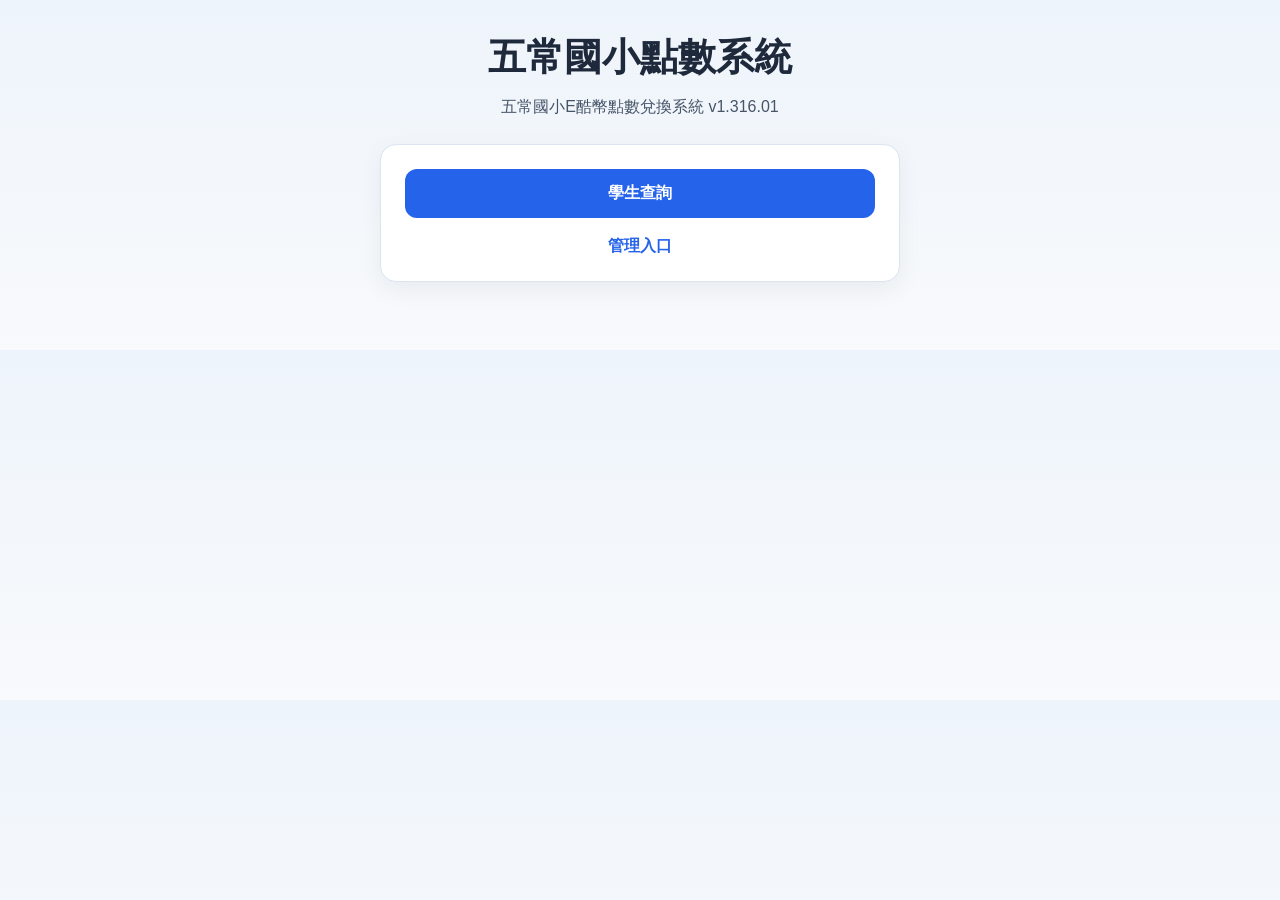
==== index.html @ 2b1d93e1 "Update index.html" ====
<!DOCTYPE html>
<html lang="zh-Hant">
<head>
  <meta charset="UTF-8" />
  <meta name="viewport" content="width=device-width, initial-scale=1.0" />
  <title>五常國小點數系統</title>
  <link rel="stylesheet" href="style.css" />
</head>
<body>
  <main class="container">
    <header class="page-header">
      <h1>五常國小點數系統</h1>
      <p class="subtitle">五常國小E酷幣點數兌換系統 v1.316.01</p>
    </header>

    <section class="card menu-card">
      <a class="big-button" href="student.html">學生查詢</a>
      <a class="small-link" href="admin.html">管理入口</a>
    </section>
  </main>
</body>
</html>
---- style.css ----
* {
  box-sizing: border-box;
}

:root {
  --bg: #f4f7fb;
  --card: #ffffff;
  --border: #dbe5f0;
  --text: #1e293b;
  --muted: #475569;
  --primary: #2563eb;
  --primary-hover: #1d4ed8;
  --success: #166534;
  --error: #b91c1c;
  --shadow: 0 8px 24px rgba(15, 23, 42, 0.06);
}

body {
  margin: 0;
  font-family: "Noto Sans TC", "Microsoft JhengHei", sans-serif;
  background: linear-gradient(180deg, #eef4fb 0%, #f8fafc 100%);
  color: var(--text);
}

.container {
  max-width: 860px;
  margin: 0 auto;
  padding: 32px 16px 48px;
}

.container.narrow {
  max-width: 680px;
}

.page-header {
  text-align: center;
  margin-bottom: 24px;
}

h1 {
  margin: 0 0 10px;
  font-size: clamp(1.8rem, 4vw, 2.4rem);
}

h2 {
  margin-top: 0;
  margin-bottom: 16px;
  font-size: 1.3rem;
}

.subtitle {
  margin: 0;
  color: var(--muted);
  line-height: 1.7;
}

.card {
  background: var(--card);
  border: 1px solid var(--border);
  border-radius: 16px;
  padding: 24px;
  margin-bottom: 20px;
  box-shadow: var(--shadow);
}

.narrow-card {
  max-width: 520px;
  margin-left: auto;
  margin-right: auto;
}

.menu-card {
  text-align: center;
  max-width: 520px;
  margin-left: auto;
  margin-right: auto;
}

label {
  display: block;
  margin-bottom: 8px;
  font-weight: 700;
}

input {
  width: 100%;
  padding: 13px 14px;
  font-size: 1rem;
  border: 1px solid #cbd5e1;
  border-radius: 10px;
  margin-bottom: 14px;
  background: #fff;
}

input:focus {
  outline: 3px solid rgba(37, 99, 235, 0.16);
  border-color: var(--primary);
}

button,
.big-button,
.result-item {
  width: 100%;
  border: none;
  border-radius: 12px;
  background: var(--primary);
  color: #fff;
  padding: 14px 18px;
  font-size: 1rem;
  font-weight: 700;
  cursor: pointer;
  text-decoration: none;
  display: inline-block;
  text-align: center;
}

button:hover,
.big-button:hover,
.result-item:hover {
  background: var(--primary-hover);
}

.small-link {
  display: inline-block;
  margin-top: 18px;
  color: var(--primary);
  text-decoration: none;
  font-weight: 700;
}

.small-link:hover,
.back-area a:hover {
  text-decoration: underline;
}

.message {
  min-height: 1.6em;
  margin: 12px 0 0;
  color: var(--success);
  line-height: 1.6;
}

.message.error {
  color: var(--error);
}

.result-grid {
  display: grid;
  grid-template-columns: 120px 1fr;
  gap: 12px 16px;
}

.result-grid > div:nth-child(odd) {
  font-weight: 700;
  color: #334155;
}

.points-value {
  font-size: 1.2rem;
  font-weight: 800;
}

.results-list {
  display: grid;
  gap: 12px;
}

.result-item {
  background: #eff6ff;
  color: var(--text);
  border: 1px solid #bfdbfe;
  text-align: left;
}

.result-item:hover {
  background: #dbeafe;
}

.result-item strong,
.result-item span {
  display: block;
  line-height: 1.6;
}

.result-item strong {
  font-size: 1.05rem;
  margin-bottom: 2px;
}

.empty-tip {
  margin: 0;
  color: var(--muted);
}

hr {
  border: none;
  border-top: 1px solid #e2e8f0;
  margin: 24px 0;
}

.hidden {
  display: none;
}

.back-area {
  text-align: center;
  margin-top: 28px;
}

.back-area a {
  color: var(--primary);
  text-decoration: none;
  font-weight: 700;
}

@media (max-width: 640px) {
  .container {
    padding-top: 24px;
  }

  .card {
    padding: 18px;
    border-radius: 14px;
  }

  .result-grid {
    grid-template-columns: 88px 1fr;
    gap: 10px 12px;
  }
}
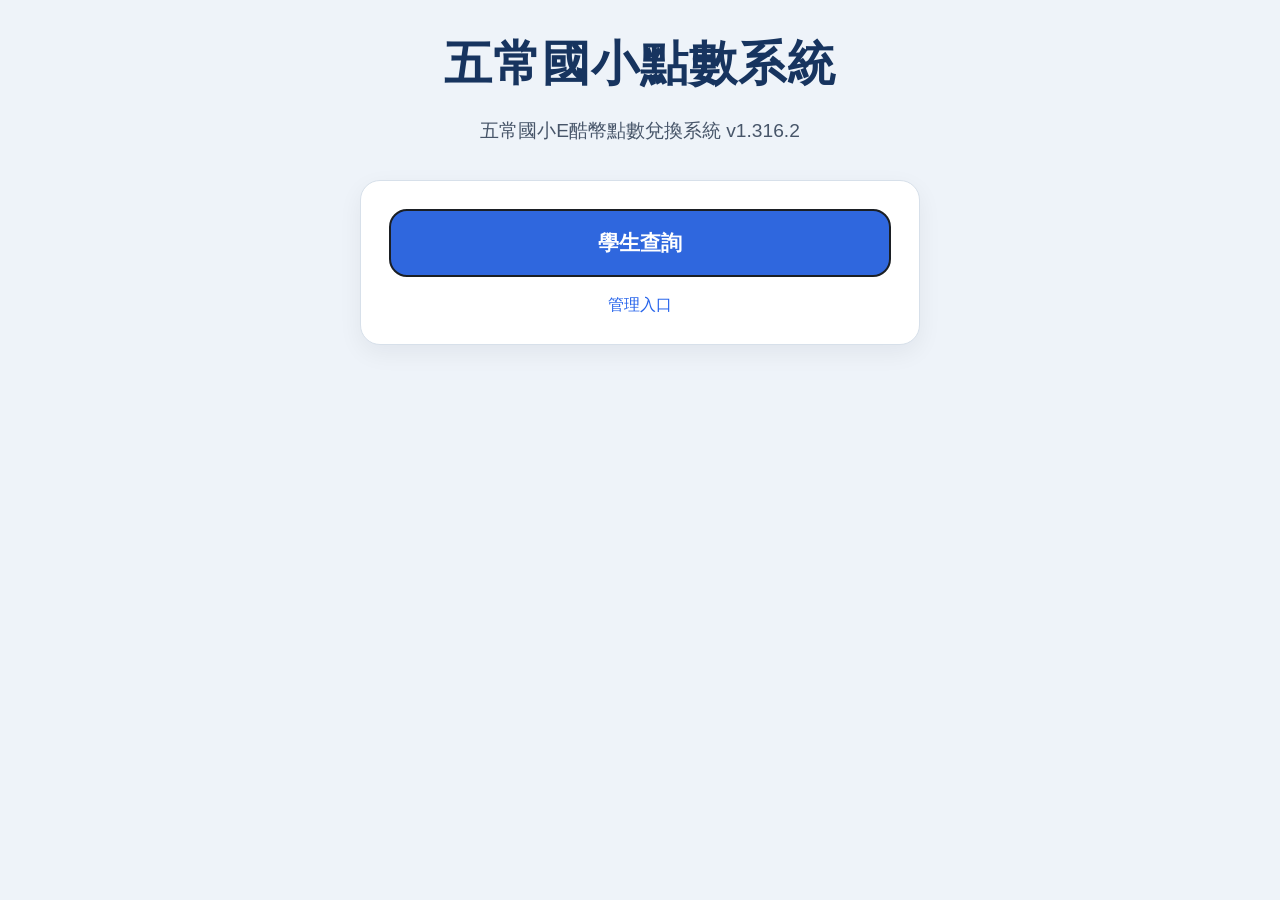
==== commit aea8d342: "Update index.html" ====
--- a/index.html
+++ b/index.html
@@ -10,7 +10,7 @@
   <main class="container">
     <header class="page-header">
       <h1>五常國小點數系統</h1>
-      <p class="subtitle">五常國小E酷幣點數兌換系統 v1.316.01</p>
+      <p class="subtitle">五常國小E酷幣點數兌換系統 v1.316.2</p>
     </header>
 
     <section class="card menu-card">
--- a/style.css
+++ b/style.css
@@ -2,194 +2,173 @@
   box-sizing: border-box;
 }
 
-:root {
-  --bg: #f4f7fb;
-  --card: #ffffff;
-  --border: #dbe5f0;
-  --text: #1e293b;
-  --muted: #475569;
-  --primary: #2563eb;
-  --primary-hover: #1d4ed8;
-  --success: #166534;
-  --error: #b91c1c;
-  --shadow: 0 8px 24px rgba(15, 23, 42, 0.06);
-}
-
+html,
 body {
   margin: 0;
+  padding: 0;
   font-family: "Noto Sans TC", "Microsoft JhengHei", sans-serif;
-  background: linear-gradient(180deg, #eef4fb 0%, #f8fafc 100%);
-  color: var(--text);
+  background: #eef3f9;
+  color: #1f2937;
+}
+
+body {
+  min-height: 100vh;
 }
 
 .container {
   max-width: 860px;
   margin: 0 auto;
-  padding: 32px 16px 48px;
-}
-
-.container.narrow {
-  max-width: 680px;
-}
-
-.page-header {
-  text-align: center;
+  padding: 32px 20px 56px;
+}
+
+h1 {
+  margin: 0 0 12px;
+  text-align: center;
+  font-size: 3rem;
+  font-weight: 800;
+  letter-spacing: 1px;
+  color: #17345f;
+}
+
+h2 {
+  margin: 0 0 16px;
+  font-size: 1.35rem;
+  font-weight: 700;
+  color: #17345f;
+}
+
+.subtitle {
+  text-align: center;
+  color: #475569;
+  font-size: 1.2rem;
+  margin-bottom: 32px;
+  line-height: 1.7;
+}
+
+.card {
+  background: #ffffff;
+  border: 1px solid #d7e0ea;
+  border-radius: 20px;
+  padding: 28px;
   margin-bottom: 24px;
-}
-
-h1 {
-  margin: 0 0 10px;
-  font-size: clamp(1.8rem, 4vw, 2.4rem);
-}
-
-h2 {
-  margin-top: 0;
-  margin-bottom: 16px;
-  font-size: 1.3rem;
-}
-
-.subtitle {
-  margin: 0;
-  color: var(--muted);
-  line-height: 1.7;
-}
-
-.card {
-  background: var(--card);
-  border: 1px solid var(--border);
-  border-radius: 16px;
-  padding: 24px;
-  margin-bottom: 20px;
-  box-shadow: var(--shadow);
-}
-
-.narrow-card {
-  max-width: 520px;
+  box-shadow: 0 8px 24px rgba(15, 23, 42, 0.06);
+}
+
+.menu-card {
+  max-width: 560px;
   margin-left: auto;
   margin-right: auto;
-}
-
-.menu-card {
-  text-align: center;
-  max-width: 520px;
-  margin-left: auto;
-  margin-right: auto;
+  text-align: center;
 }
 
 label {
   display: block;
-  margin-bottom: 8px;
-  font-weight: 700;
-}
-
-input {
+  margin-bottom: 10px;
+  font-size: 1.15rem;
+  font-weight: 700;
+  color: #111827;
+}
+
+input,
+select {
   width: 100%;
-  padding: 13px 14px;
-  font-size: 1rem;
-  border: 1px solid #cbd5e1;
-  border-radius: 10px;
-  margin-bottom: 14px;
+  padding: 16px 18px;
+  font-size: 1.15rem;
+  border: 1.5px solid #c6d1df;
+  border-radius: 14px;
   background: #fff;
-}
-
-input:focus {
-  outline: 3px solid rgba(37, 99, 235, 0.16);
-  border-color: var(--primary);
+  color: #111827;
+  outline: none;
+  margin-bottom: 16px;
+  transition: border-color 0.2s ease, box-shadow 0.2s ease;
+}
+
+input:focus,
+select:focus {
+  border-color: #2f67de;
+  box-shadow: 0 0 0 4px rgba(47, 103, 222, 0.12);
 }
 
 button,
-.big-button,
-.result-item {
+.big-button {
+  display: inline-block;
   width: 100%;
-  border: none;
-  border-radius: 12px;
-  background: var(--primary);
-  color: #fff;
-  padding: 14px 18px;
-  font-size: 1rem;
-  font-weight: 700;
+  border: 2px solid #1b1f24;
+  border-radius: 18px;
+  background: #2f67de;
+  color: #ffffff;
+  padding: 18px 20px;
+  font-size: 1.3rem;
+  font-weight: 700;
+  text-align: center;
+  text-decoration: none;
   cursor: pointer;
-  text-decoration: none;
-  display: inline-block;
-  text-align: center;
+  transition: transform 0.05s ease, background 0.2s ease;
 }
 
 button:hover,
-.big-button:hover,
-.result-item:hover {
-  background: var(--primary-hover);
+.big-button:hover {
+  background: #2558c5;
+}
+
+button:active,
+.big-button:active {
+  transform: translateY(1px);
 }
 
 .small-link {
   display: inline-block;
   margin-top: 18px;
-  color: var(--primary);
+  color: #2563eb;
+  font-size: 1rem;
   text-decoration: none;
-  font-weight: 700;
-}
-
-.small-link:hover,
+}
+
+.small-link:hover {
+  text-decoration: underline;
+}
+
+.message {
+  min-height: 1.6em;
+  margin-top: 6px;
+  font-size: 1.1rem;
+  color: #166534;
+}
+
+.message.error {
+  color: #dc2626;
+}
+
+.hidden {
+  display: none;
+}
+
+.result-grid {
+  display: grid;
+  grid-template-columns: 140px 1fr;
+  gap: 12px 14px;
+  align-items: center;
+}
+
+.result-grid > div:nth-child(odd) {
+  font-weight: 700;
+  color: #334155;
+}
+
+.back-area {
+  text-align: center;
+  margin-top: 28px;
+}
+
+.back-area a {
+  color: #2563eb;
+  font-size: 1.2rem;
+  font-weight: 700;
+  text-decoration: none;
+}
+
 .back-area a:hover {
   text-decoration: underline;
-}
-
-.message {
-  min-height: 1.6em;
-  margin: 12px 0 0;
-  color: var(--success);
-  line-height: 1.6;
-}
-
-.message.error {
-  color: var(--error);
-}
-
-.result-grid {
-  display: grid;
-  grid-template-columns: 120px 1fr;
-  gap: 12px 16px;
-}
-
-.result-grid > div:nth-child(odd) {
-  font-weight: 700;
-  color: #334155;
-}
-
-.points-value {
-  font-size: 1.2rem;
-  font-weight: 800;
-}
-
-.results-list {
-  display: grid;
-  gap: 12px;
-}
-
-.result-item {
-  background: #eff6ff;
-  color: var(--text);
-  border: 1px solid #bfdbfe;
-  text-align: left;
-}
-
-.result-item:hover {
-  background: #dbeafe;
-}
-
-.result-item strong,
-.result-item span {
-  display: block;
-  line-height: 1.6;
-}
-
-.result-item strong {
-  font-size: 1.05rem;
-  margin-bottom: 2px;
-}
-
-.empty-tip {
-  margin: 0;
-  color: var(--muted);
 }
 
 hr {
@@ -198,33 +177,130 @@
   margin: 24px 0;
 }
 
-.hidden {
-  display: none;
-}
-
-.back-area {
-  text-align: center;
-  margin-top: 28px;
-}
-
-.back-area a {
-  color: var(--primary);
-  text-decoration: none;
-  font-weight: 700;
-}
-
-@media (max-width: 640px) {
+.result-item-button {
+  width: 100%;
+  text-align: left;
+  background: #ffffff;
+  color: #1f2937;
+  border: 1px solid #d7e0ea;
+  border-radius: 14px;
+  padding: 16px 18px;
+  margin-bottom: 12px;
+  cursor: pointer;
+  box-shadow: none;
+}
+
+.result-item-button:hover {
+  background: #f8fbff;
+  border-color: #b8c9df;
+}
+
+.result-item-main {
+  display: flex;
+  justify-content: space-between;
+  align-items: center;
+  gap: 12px;
+  margin-bottom: 8px;
+  flex-wrap: wrap;
+}
+
+.result-item-main strong {
+  font-size: 1.1rem;
+  color: #0f172a;
+}
+
+.result-item-main span {
+  color: #334155;
+  font-size: 1rem;
+}
+
+.result-item-side {
+  color: #475569;
+  font-size: 0.98rem;
+  line-height: 1.5;
+}
+
+#searchResults {
+  display: flex;
+  flex-direction: column;
+  gap: 0;
+}
+
+#studentCard .result-grid {
+  margin-bottom: 8px;
+}
+
+#adjustBtn,
+#searchBtn,
+#verifyBtn {
+  margin-top: 4px;
+}
+
+@media (max-width: 768px) {
   .container {
-    padding-top: 24px;
+    padding: 24px 16px 40px;
+  }
+
+  h1 {
+    font-size: 2.25rem;
+  }
+
+  h2 {
+    font-size: 1.2rem;
+  }
+
+  .subtitle {
+    font-size: 1.05rem;
+    margin-bottom: 24px;
   }
 
   .card {
-    padding: 18px;
+    padding: 20px;
+    border-radius: 16px;
+  }
+
+  label {
+    font-size: 1rem;
+  }
+
+  input,
+  select {
+    font-size: 1rem;
+    padding: 14px 15px;
+  }
+
+  button,
+  .big-button {
+    font-size: 1.1rem;
+    padding: 16px;
     border-radius: 14px;
   }
 
   .result-grid {
-    grid-template-columns: 88px 1fr;
-    gap: 10px 12px;
-  }
-}
+    grid-template-columns: 110px 1fr;
+    gap: 10px 10px;
+  }
+
+  .back-area a {
+    font-size: 1.05rem;
+  }
+}
+
+@media (max-width: 520px) {
+  h1 {
+    font-size: 1.9rem;
+  }
+
+  .result-grid {
+    grid-template-columns: 1fr;
+  }
+
+  .result-grid > div:nth-child(odd) {
+    padding-top: 6px;
+  }
+
+  .result-item-main {
+    flex-direction: column;
+    align-items: flex-start;
+  }
+}
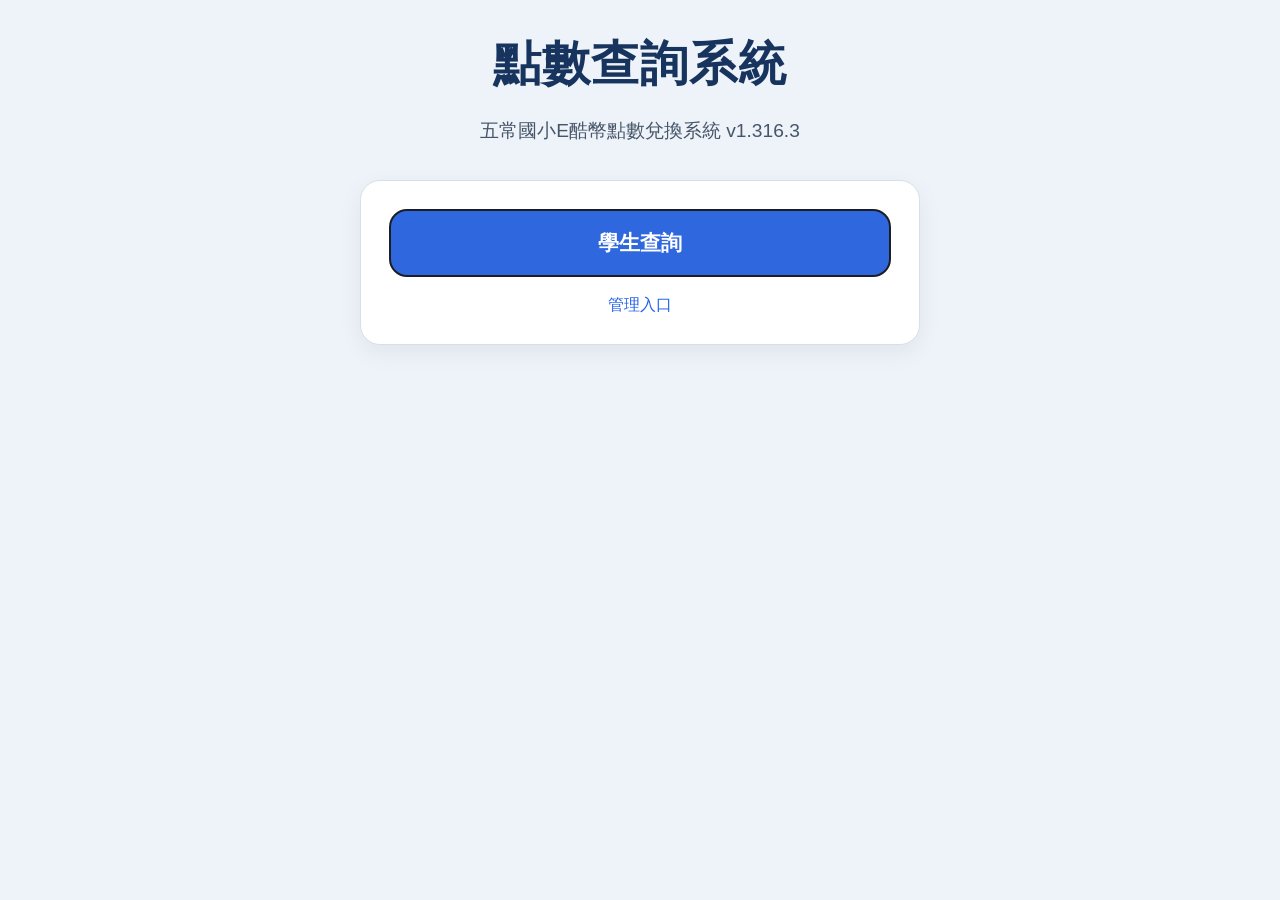
==== commit 7bcab0ee: "Update index.html" ====
--- a/index.html
+++ b/index.html
@@ -3,20 +3,18 @@
 <head>
   <meta charset="UTF-8" />
   <meta name="viewport" content="width=device-width, initial-scale=1.0" />
-  <title>五常國小點數系統</title>
+  <title>點數查詢系統</title>
   <link rel="stylesheet" href="style.css" />
 </head>
 <body>
   <main class="container">
-    <header class="page-header">
-      <h1>五常國小點數系統</h1>
-      <p class="subtitle">五常國小E酷幣點數兌換系統 v1.316.2</p>
-    </header>
+    <h1>點數查詢系統</h1>
+    <p class="subtitle">五常國小E酷幣點數兌換系統 v1.316.3</p>
 
-    <section class="card menu-card">
+    <div class="card menu-card">
       <a class="big-button" href="student.html">學生查詢</a>
       <a class="small-link" href="admin.html">管理入口</a>
-    </section>
+    </div>
   </main>
 </body>
 </html>
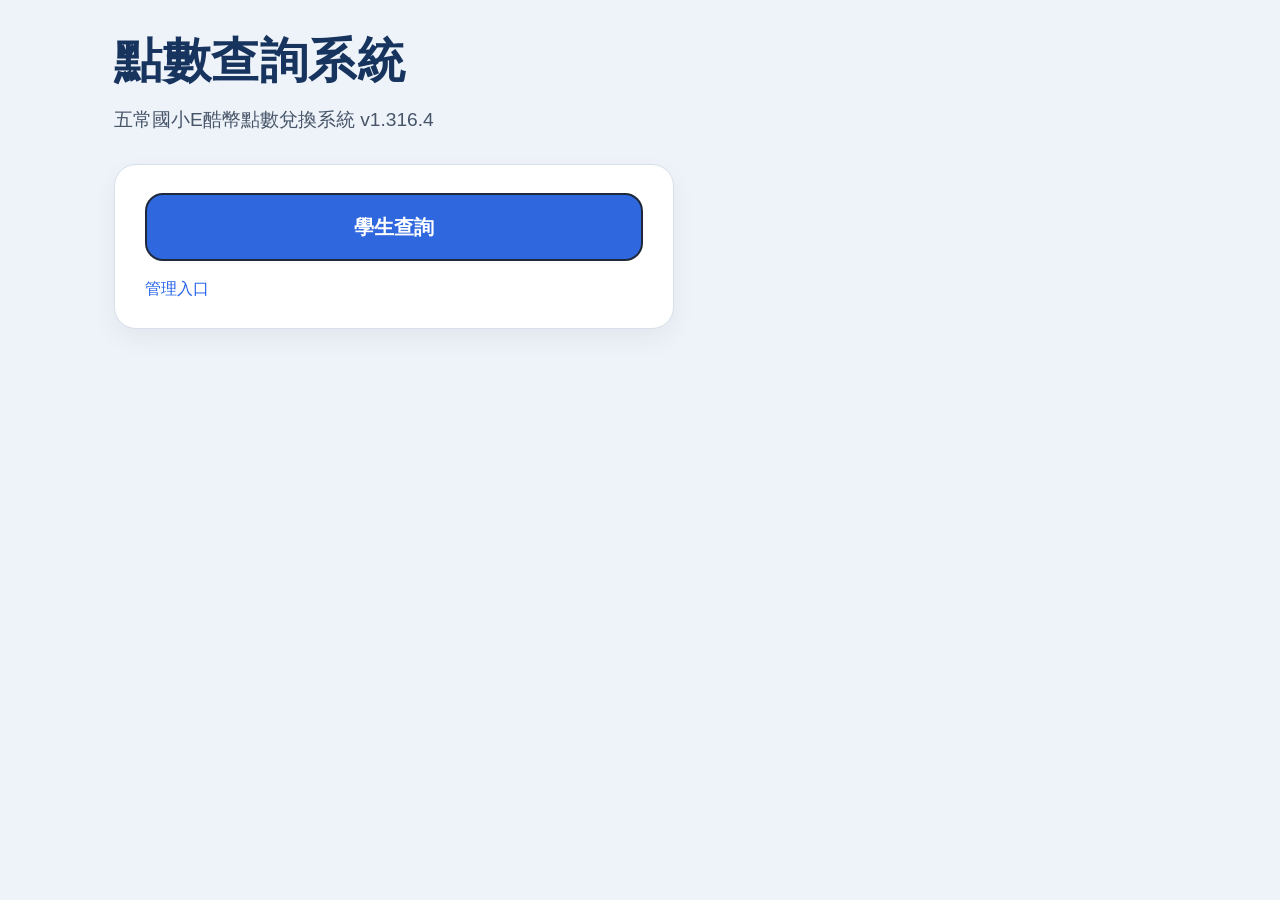
==== commit 0dcd83c7: "Update index.html" ====
--- a/index.html
+++ b/index.html
@@ -9,7 +9,7 @@
 <body>
   <main class="container">
     <h1>點數查詢系統</h1>
-    <p class="subtitle">五常國小E酷幣點數兌換系統 v1.316.3</p>
+    <p class="subtitle">五常國小E酷幣點數兌換系統 v1.316.4</p>
 
     <div class="card menu-card">
       <a class="big-button" href="student.html">學生查詢</a>
--- a/style.css
+++ b/style.css
@@ -6,6 +6,7 @@
 body {
   margin: 0;
   padding: 0;
+  min-height: 100%;
   font-family: "Noto Sans TC", "Microsoft JhengHei", sans-serif;
   background: #eef3f9;
   color: #1f2937;
@@ -16,18 +17,18 @@
 }
 
 .container {
-  max-width: 860px;
+  max-width: 1100px;
   margin: 0 auto;
-  padding: 32px 20px 56px;
+  padding: 32px 24px 64px;
 }
 
 h1 {
-  margin: 0 0 12px;
-  text-align: center;
+  margin: 0 0 14px;
   font-size: 3rem;
   font-weight: 800;
-  letter-spacing: 1px;
+  line-height: 1.2;
   color: #17345f;
+  letter-spacing: 0.5px;
 }
 
 h2 {
@@ -38,27 +39,23 @@
 }
 
 .subtitle {
-  text-align: center;
+  margin: 0 0 28px;
+  font-size: 1.2rem;
+  line-height: 1.7;
   color: #475569;
-  font-size: 1.2rem;
-  margin-bottom: 32px;
-  line-height: 1.7;
 }
 
 .card {
   background: #ffffff;
   border: 1px solid #d7e0ea;
-  border-radius: 20px;
-  padding: 28px;
+  border-radius: 22px;
+  padding: 28px 30px;
   margin-bottom: 24px;
-  box-shadow: 0 8px 24px rgba(15, 23, 42, 0.06);
+  box-shadow: 0 10px 26px rgba(15, 23, 42, 0.05);
 }
 
 .menu-card {
   max-width: 560px;
-  margin-left: auto;
-  margin-right: auto;
-  text-align: center;
 }
 
 label {
@@ -73,13 +70,14 @@
 select {
   width: 100%;
   padding: 16px 18px;
-  font-size: 1.15rem;
-  border: 1.5px solid #c6d1df;
-  border-radius: 14px;
-  background: #fff;
+  margin-bottom: 16px;
+  border: 1.5px solid #c7d2e0;
+  border-radius: 16px;
+  background: #ffffff;
   color: #111827;
+  font-size: 1.12rem;
+  line-height: 1.4;
   outline: none;
-  margin-bottom: 16px;
   transition: border-color 0.2s ease, box-shadow 0.2s ease;
 }
 
@@ -93,17 +91,17 @@
 .big-button {
   display: inline-block;
   width: 100%;
-  border: 2px solid #1b1f24;
+  border: 2px solid #1e293b;
   border-radius: 18px;
   background: #2f67de;
   color: #ffffff;
   padding: 18px 20px;
-  font-size: 1.3rem;
+  font-size: 1.28rem;
   font-weight: 700;
   text-align: center;
   text-decoration: none;
   cursor: pointer;
-  transition: transform 0.05s ease, background 0.2s ease;
+  transition: background 0.2s ease, transform 0.05s ease;
 }
 
 button:hover,
@@ -130,8 +128,9 @@
 
 .message {
   min-height: 1.6em;
-  margin-top: 6px;
+  margin-top: 8px;
   font-size: 1.1rem;
+  line-height: 1.5;
   color: #166534;
 }
 
@@ -146,7 +145,7 @@
 .result-grid {
   display: grid;
   grid-template-columns: 140px 1fr;
-  gap: 12px 14px;
+  gap: 12px 16px;
   align-items: center;
 }
 
@@ -175,6 +174,12 @@
   border: none;
   border-top: 1px solid #e2e8f0;
   margin: 24px 0;
+}
+
+#searchResults {
+  display: flex;
+  flex-direction: column;
+  gap: 12px;
 }
 
 .result-item-button {
@@ -183,9 +188,8 @@
   background: #ffffff;
   color: #1f2937;
   border: 1px solid #d7e0ea;
-  border-radius: 14px;
+  border-radius: 16px;
   padding: 16px 18px;
-  margin-bottom: 12px;
   cursor: pointer;
   box-shadow: none;
 }
@@ -220,29 +224,23 @@
   line-height: 1.5;
 }
 
-#searchResults {
-  display: flex;
-  flex-direction: column;
-  gap: 0;
-}
-
 #studentCard .result-grid {
-  margin-bottom: 8px;
-}
-
-#adjustBtn,
+  margin-bottom: 6px;
+}
+
+#verifyBtn,
 #searchBtn,
-#verifyBtn {
+#adjustBtn {
   margin-top: 4px;
 }
 
-@media (max-width: 768px) {
+@media (max-width: 900px) {
   .container {
-    padding: 24px 16px 40px;
+    padding: 24px 18px 44px;
   }
 
   h1 {
-    font-size: 2.25rem;
+    font-size: 2.4rem;
   }
 
   h2 {
@@ -250,13 +248,13 @@
   }
 
   .subtitle {
-    font-size: 1.05rem;
-    margin-bottom: 24px;
+    font-size: 1.08rem;
+    margin-bottom: 22px;
   }
 
   .card {
-    padding: 20px;
-    border-radius: 16px;
+    padding: 22px 20px;
+    border-radius: 18px;
   }
 
   label {
@@ -267,12 +265,13 @@
   select {
     font-size: 1rem;
     padding: 14px 15px;
+    border-radius: 14px;
   }
 
   button,
   .big-button {
     font-size: 1.1rem;
-    padding: 16px;
+    padding: 16px 18px;
     border-radius: 14px;
   }
 
@@ -287,8 +286,20 @@
 }
 
 @media (max-width: 520px) {
+  .container {
+    padding: 20px 14px 36px;
+  }
+
   h1 {
-    font-size: 1.9rem;
+    font-size: 1.95rem;
+  }
+
+  .subtitle {
+    font-size: 1rem;
+  }
+
+  .card {
+    padding: 18px 16px;
   }
 
   .result-grid {
@@ -303,4 +314,8 @@
     flex-direction: column;
     align-items: flex-start;
   }
-}
+
+  .result-item-side {
+    font-size: 0.94rem;
+  }
+}
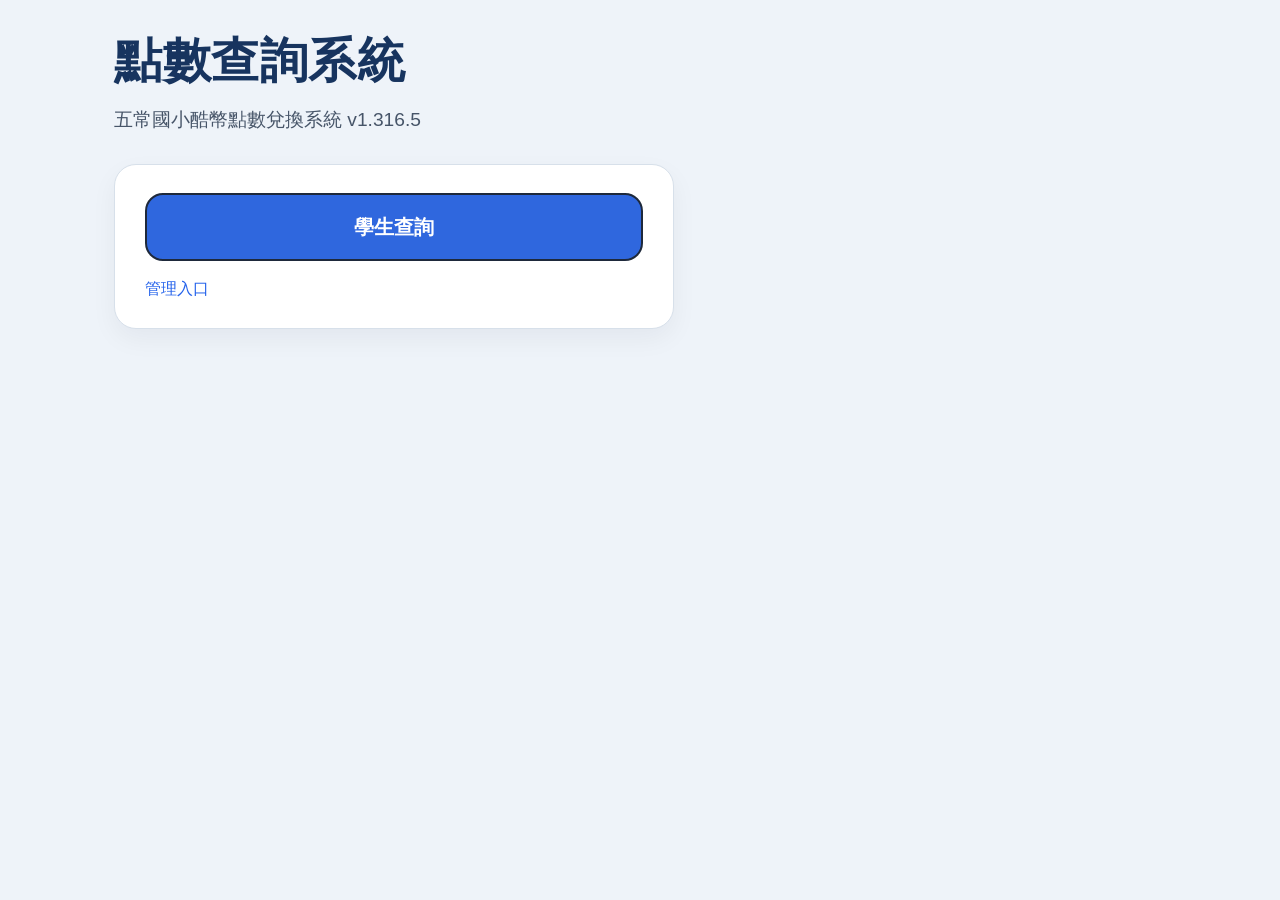
==== commit 452fca47: "Update index.html" ====
--- a/index.html
+++ b/index.html
@@ -7,13 +7,13 @@
   <link rel="stylesheet" href="style.css" />
 </head>
 <body>
-  <main class="container">
-    <h1>點數查詢系統</h1>
-    <p class="subtitle">五常國小E酷幣點數兌換系統 v1.316.4</p>
+  <main class="container home-container">
+    <h1 class="home-title">點數查詢系統</h1>
+    <p class="subtitle home-subtitle">五常國小酷幣點數兌換系統 v1.316.5</p>
 
-    <div class="card menu-card">
+    <div class="card menu-card home-card">
       <a class="big-button" href="student.html">學生查詢</a>
-      <a class="small-link" href="admin.html">管理入口</a>
+      <a class="small-link admin-link" href="admin.html">管理入口</a>
     </div>
   </main>
 </body>
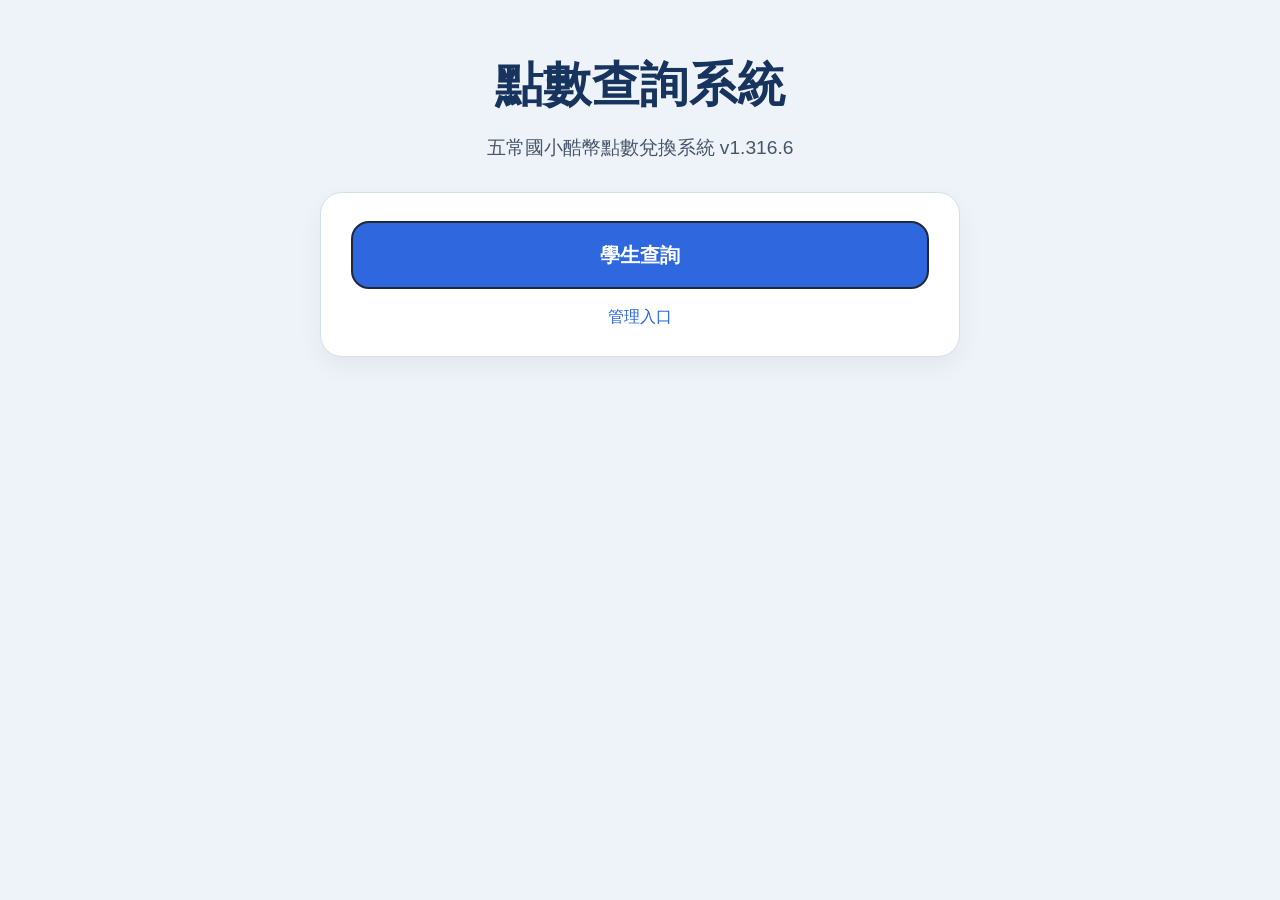
==== commit 4715238b: "Update index.html" ====
--- a/index.html
+++ b/index.html
@@ -9,7 +9,7 @@
 <body>
   <main class="container home-container">
     <h1 class="home-title">點數查詢系統</h1>
-    <p class="subtitle home-subtitle">五常國小酷幣點數兌換系統 v1.316.5</p>
+    <p class="subtitle home-subtitle">五常國小酷幣點數兌換系統 v1.316.6</p>
 
     <div class="card menu-card home-card">
       <a class="big-button" href="student.html">學生查詢</a>
--- a/style.css
+++ b/style.css
@@ -22,6 +22,35 @@
   padding: 32px 24px 64px;
 }
 
+/* ===== 首頁專用 ===== */
+.home-container {
+  max-width: 760px;
+  margin: 0 auto;
+  padding-top: 56px;
+}
+
+.home-title {
+  text-align: center;
+  margin-bottom: 18px;
+}
+
+.home-subtitle {
+  text-align: center;
+  margin-bottom: 32px;
+}
+
+.home-card {
+  max-width: 640px;
+  margin-left: auto;
+  margin-right: auto;
+}
+
+.admin-link {
+  display: inline-block;
+  margin-top: 20px;
+}
+
+/* ===== 通用文字 ===== */
 h1 {
   margin: 0 0 14px;
   font-size: 3rem;
@@ -45,6 +74,7 @@
   color: #475569;
 }
 
+/* ===== 卡片 ===== */
 .card {
   background: #ffffff;
   border: 1px solid #d7e0ea;
@@ -55,9 +85,10 @@
 }
 
 .menu-card {
-  max-width: 560px;
-}
-
+  text-align: center;
+}
+
+/* ===== 表單 ===== */
 label {
   display: block;
   margin-bottom: 10px;
@@ -87,6 +118,7 @@
   box-shadow: 0 0 0 4px rgba(47, 103, 222, 0.12);
 }
 
+/* ===== 按鈕 ===== */
 button,
 .big-button {
   display: inline-block;
@@ -126,6 +158,7 @@
   text-decoration: underline;
 }
 
+/* ===== 訊息 ===== */
 .message {
   min-height: 1.6em;
   margin-top: 8px;
@@ -142,6 +175,7 @@
   display: none;
 }
 
+/* ===== 查詢結果區 ===== */
 .result-grid {
   display: grid;
   grid-template-columns: 140px 1fr;
@@ -154,6 +188,7 @@
   color: #334155;
 }
 
+/* ===== 返回連結 ===== */
 .back-area {
   text-align: center;
   margin-top: 28px;
@@ -176,6 +211,7 @@
   margin: 24px 0;
 }
 
+/* ===== 搜尋結果列表 ===== */
 #searchResults {
   display: flex;
   flex-direction: column;
@@ -234,9 +270,14 @@
   margin-top: 4px;
 }
 
+/* ===== 平板 ===== */
 @media (max-width: 900px) {
   .container {
     padding: 24px 18px 44px;
+  }
+
+  .home-container {
+    padding-top: 36px;
   }
 
   h1 {
@@ -285,11 +326,16 @@
   }
 }
 
+/* ===== 手機 ===== */
 @media (max-width: 520px) {
   .container {
     padding: 20px 14px 36px;
   }
 
+  .home-container {
+    padding-top: 28px;
+  }
+
   h1 {
     font-size: 1.95rem;
   }
@@ -300,6 +346,7 @@
 
   .card {
     padding: 18px 16px;
+    border-radius: 16px;
   }
 
   .result-grid {
@@ -318,4 +365,9 @@
   .result-item-side {
     font-size: 0.94rem;
   }
-}
+
+  .admin-link,
+  .small-link {
+    margin-top: 16px;
+  }
+}
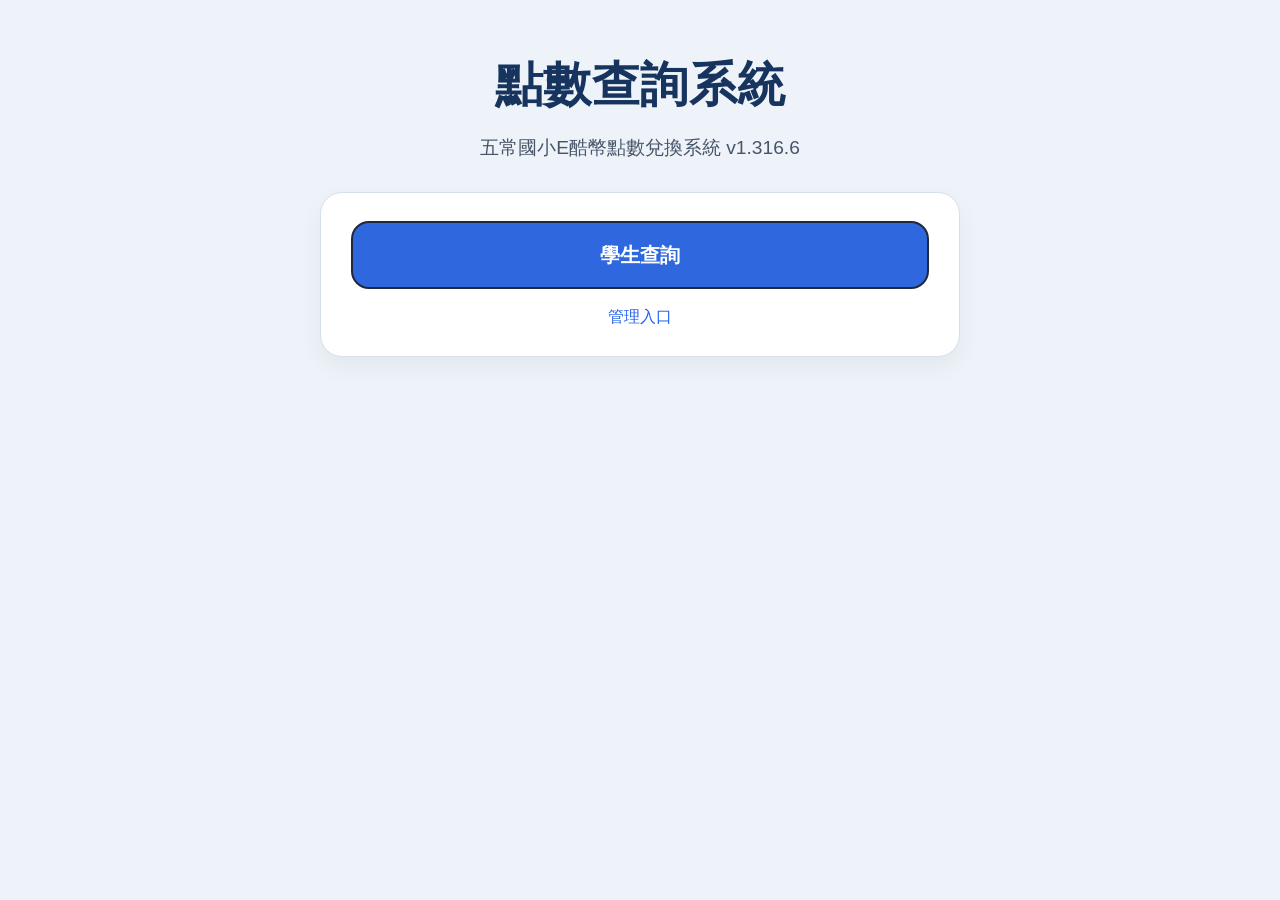
==== commit 97bfaa26: "Update index.html" ====
--- a/index.html
+++ b/index.html
@@ -9,7 +9,7 @@
 <body>
   <main class="container home-container">
     <h1 class="home-title">點數查詢系統</h1>
-    <p class="subtitle home-subtitle">五常國小酷幣點數兌換系統 v1.316.6</p>
+    <p class="subtitle home-subtitle">五常國小E酷幣點數兌換系統 v1.316.6</p>
 
     <div class="card menu-card home-card">
       <a class="big-button" href="student.html">學生查詢</a>
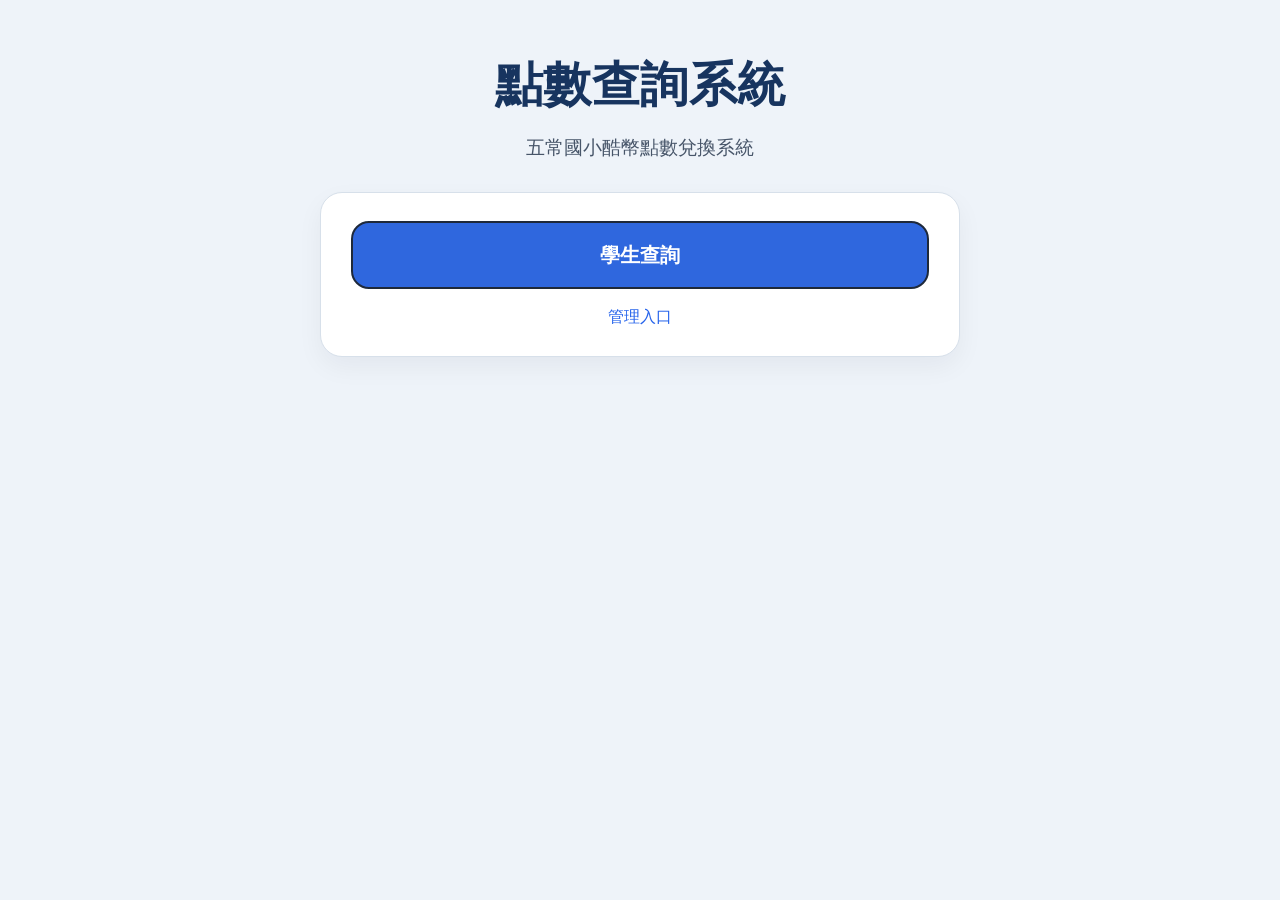
==== commit 685d7b1c: "Update index.html" ====
--- a/index.html
+++ b/index.html
@@ -3,18 +3,20 @@
 <head>
   <meta charset="UTF-8" />
   <meta name="viewport" content="width=device-width, initial-scale=1.0" />
-  <title>點數查詢系統</title>
+  <title>五常國小酷幣點數系統</title>
   <link rel="stylesheet" href="style.css" />
 </head>
 <body>
   <main class="container home-container">
-    <h1 class="home-title">點數查詢系統</h1>
-    <p class="subtitle home-subtitle">五常國小E酷幣點數兌換系統 v1.316.6</p>
+    <section class="home-hero">
+      <h1 class="home-title">點數查詢系統</h1>
+      <p class="subtitle home-subtitle">五常國小酷幣點數兌換系統</p>
+    </section>
 
-    <div class="card menu-card home-card">
+    <section class="card menu-card home-card">
       <a class="big-button" href="student.html">學生查詢</a>
       <a class="small-link admin-link" href="admin.html">管理入口</a>
-    </div>
+    </section>
   </main>
 </body>
 </html>
